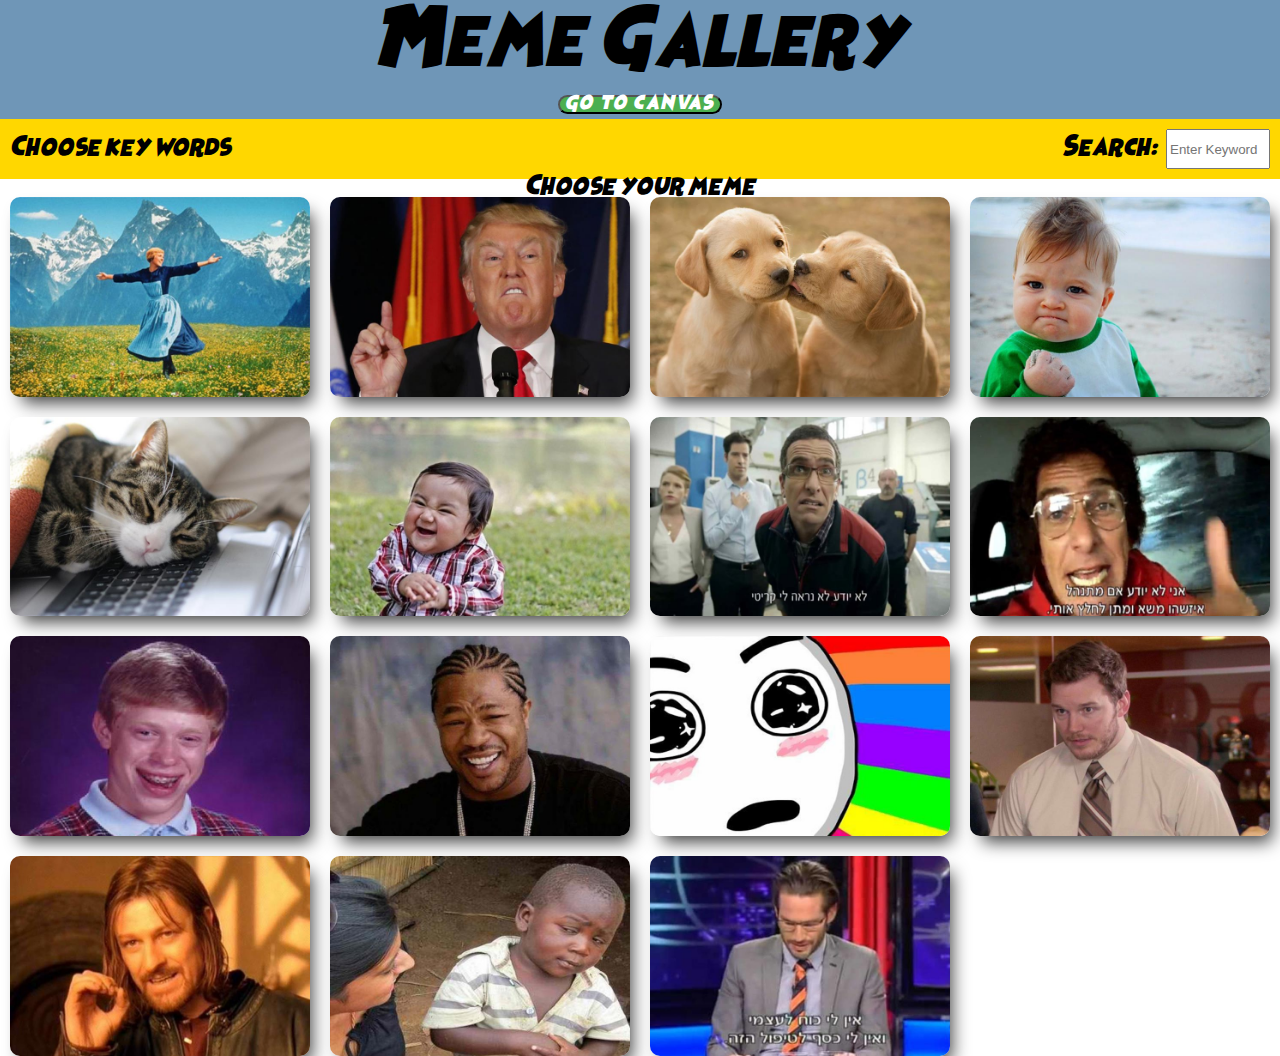
==== index.html @ f9dd3f4b "plzzzzz again" ====
<!DOCTYPE html>
<html lang="en">

<head>
    <meta charset="UTF-8">
    <meta name="viewport" content="width=device-width, initial-scale=1.0">
    <meta http-equiv="X-UA-Compatible" content="ie=edge">
    <link rel="stylesheet" href="css/gallery.css">
    <link rel="stylesheet" href="css/canvas.css">
    <title>Meme Gakkery</title>
</head>

<body onload="init()">
    <!-- ****************GALLERY START***************** -->
    <div class="gallery-container">
        <header class="gallery-header">Meme Gallery</header>
        <div class="container">
            <nav class="nav-bar flex justify-center">
                <button class="btn btn-to-canvas" onclick="OnGoToCanvas()">go to canvas</button>
            </nav>
            <section class="keywords">
                <div class="keywords-header flex space-between align-center">
                    <span class="keyword-headline" onclick="onShowKeyWords()">Choose key words</span>
                    <div class="search-box-container flex ">
                        <label >
                           <span class="search-text">Search:</span>  
                            <input type="text" id="search-box" class="search-box" name="text" value="" placeholder="Enter Keyword" onkeyup="onSearchText(this,event)" />
                        </label>
                    </div>
                </div>
                <!-- add search -->
                <div class="keywords-container hidden"></div>
            </section>
            <section class="img-container">
                Choose your meme
                <div class="hidden-msg hidden"></div>
                <div class="gallery-img-container grid"></div>
            </section>
        </div>
    </div>
    <!-- ****************GALLERY END***************** -->


    <!-- ****************CANVAS START******************************************************************************************************************** -->
    <div class="canvas-container hidden">
        <header class="canvas-header">Memerator</header>
        <nav class="nav-bar nav-bar-canvas flex space-between">
            <button class="btn" onclick="onClearCanvas()">Clear</button>
            <button class="btn" onclick="OnGoToGallery()">go to gallery</button>
            <a class="save-btn" onclick="onSaveCanvas()" download="YourCanvas.jpg">Save</a>
        </nav>
        <div class="canvas-holder">
            <canvas id="canvas" onclick="onCanvas(event)" ontouchstart="onCanvas(event)"></canvas>
        </div>
        <!-- <canvas class="canvas-small" id="canvas" height="266" width="400"> </canvas> -->
<<<<<<< HEAD
        <section class="style-container">
            <button class="clear-btn" onclick="onClearCanvas()">Clear</button>
            <a class="save-btn" onclick="onSaveCanvas()" download="Your.jpg">Save</a>
        </section>
        <button class="increase" onclick="OnGoToGallery()">go to gallery</button>
=======
        
>>>>>>> a30318d05908f834b803508e63d8925c63dd68b9
        <section class="text-container">
            <!-- first text bar -->
            <input class="currText" type="text" placeholder="enter text here" onkeyup="onImportText(this.value)">
            <button class="confirm-text" onclick="onCreateText()">&#43</button>
            <button class="remove-text" onclick="onRemoveText()">&#128465</button>
            <section class="font-colors">
                Text Color:
                <input type="color" class="bg-color" onchange="onChangeColor(this.value)" value="#ffffff"/> Stroke Color:
                <input type="color" class="stroke-color" onchange="onChangeStrokeColor(this.value)"/> Add/Remove
                <input class="stroke-check" type="checkbox" onchange="onStrokeAdd(this.checked)"  checked="checked">
            </section>
            <section class="font-btns">Text Size:
                <button class="increase up btn-img" onclick="onIncreaseFontSize()">&#43</button>
                <button class="decrease up btn-img" onclick="onDecreaseFontSize()">−</button>
                <!-- <button class="align-left up btn-img" onclick="onChangeAlign('left')"></button>
                <button class="align-center up btn-img" onclick="onChangeAlign('center')"></button>
                <button class="align-right up btn-img" onclick="onChangeAlign('right')"></button> -->
                Move Text:
                <button class="move-up" onclick="onTextUp('currText')">↑</button>
                <button class="move-down" onclick="onTextDown('currText')">↓</button>    
                <button class="btn-move-left" onclick="onMoveLeft()">←</button>
                <button class="btn-move-left" onclick="onMoveRight()">→</button>
            </section>
            <section class="text-shadow">
                Shadow Color:
                <input type="color" class="shadow-color" value="#ffffff" onchange="onChangeShadowColor('currText',this.value)" />
                Add/Remove <input class="shadow-check" type="checkbox" onchange="onShadowAdd(this.checked)">
                Blur:<input class="shadow-blur-check" type="checkbox" onchange="onBlurAdd(this.checked)">
            </section>
            <select id="font-select" onchange="onSetFont(this.value)">
                <option value="" disabled selected>Choose Font</option>
                <option value="Impact">Impact</option>
                <option value="fantasy">Fantasy</option>
                <option value="Ariel">Ariel</option>
            </select>
        </section>
        <section class="lines-box">

        </section>
        <!-- ****************CANVAS END***************** -->
        <script src="js/util-service.js"></script>
        <script src="js/keyword-service.js"></script>
        <script src="js/img-service.js"></script>
        <script src="js/gallery.js"></script>
        <script src="js/canvas-service.js"></script>
        <script src="js/canvas-main.js"></script>

</body>

</html>
---- css/gallery.css ----
@font-face {
    font-family: 'heroes';
    src: url("../fonts/heroes/Heroes\ Legend.ttf") format("truetype");
}


/* BASE */
html, body{
    margin: 0;
    padding: 0;
    font-family: 'heroes', Arial, sans-serif;
}
*{
    box-sizing: border-box;
}
a{
    text-decoration: none;
}
@media (min-width: 700){
    .canvas-small{
        display: none;
    }
    .canvas-small{
        display: block;
    }
}


/* HEADER */
header.gallery-header{
    background-color:#6f96b7;
    color: #000;
    text-align: center;
    font-size: 3rem;
    width: 100%;
    padding: 20px;
    
}
.container{
    width: 100%;
    margin: 0 auto;   
}
/* NAV */
.nav-bar{
    background-color: #6f96b7;
}
.nav-item{
    margin: 0 5px;
    font-size: 1.2rem;
}
.canvas-link, .canvas-link:visited{
    color: red;
    font-family: 'Franklin Gothic Medium', 'Arial Narrow', Arial, sans-serif;
}
.search-box-container{
    padding: 10px;
}
.search-box{
    max-width: 6.5rem;
    height: 2.5rem;
}
/* KEY WORDS */
.keywords{
    background-color: #FFD700;
    text-align: center;
}
.keyword-item{
    cursor: pointer;
    width: fit-content;
    margin: 5px;
}
.size-xs{
    font-size: 16px;
}
.size-s{
    font-size: 22px;
}
.size-m{
    font-size: 26px;
}
.size-l{
    font-size: 30px;
}
.size-xl{
    font-size: 34px;
}
.keywords-container{   
    flex-wrap: wrap;
    align-items: baseline;
    justify-content: center;
}
.keyword-item{
    margin: 0 10px;
}
.keyword-item-last{
    width: 100%;
}
.keyword-headline{
    cursor: pointer;
    margin: 0 10px;
}
.btn{
    width: fit-content;
    background-color: #4CAF50;
    color: white;
    padding:0 5px;
    text-align: center;
    font-family: 'heroes', Arial, sans-serif;
    margin-bottom: 5px;
    border-radius: 10px;
    letter-spacing: 0.1rem;
    transition: 0.3s;
}
.btn:hover{
    background-color: rgb(66, 206, 71); 
}
.search-text{
    margin-right: 5px;
}
/* GALLERY */
.img-container{
    text-align: center;
    padding: 0 10px;
    margin: 0 auto;
}
.gallery-img-container{
    grid-gap: 5px;
    grid-template-columns: repeat( auto-fill, minmax(70px, 1fr));
}
@media (min-width: 400px){
    .gallery-img-container{
        grid-template-columns: repeat( auto-fill, minmax(100px, 1fr));
        grid-gap: 10px;
    }
}
@media (min-width: 700px){
    .gallery-img-container{
        grid-template-columns: repeat( auto-fill, minmax(200px, 1fr));
        grid-gap: 15px;
    }
}
@media (min-width: 1200px){
    .gallery-img-container{
        grid-template-columns: repeat( auto-fill, minmax(300px, 1fr));
        grid-gap: 20px;
    }
}
.meme{
    width: 100%;
    height: auto;
    cursor: pointer;
    border-radius: 10px;
    box-shadow: 7px 11px 17px -5px rgba(0,0,0,0.75);
}
/* HELPERS */
.hidden{
    display: none;
}
/* FLEX HELPERS */
.flex{
    display: flex;
}
.space-between{
 justify-content: space-between;
}
.justify-center{
    justify-content: center;
}
.align-center{
    align-items: center;
}
/* GRID-HELPERS */
.grid{
    display: grid;
}
---- css/canvas.css ----
.canvas-holder{
        width:400px;
        height: auto;
        margin: 0 auto;
        position: relative;
    }
    @media (min-width: 700px){
        .canvas-holder{
            width:500px;
            
        }
    }
    @media (min-width: 1200px){
        .canvas-holder{
            width:800px;
        }
    }
    .btn-img{
        background-size: 70%;
        background-repeat: no-repeat;
        background-position: center;
    }
<<<<<<< HEAD
=======
    
    .nav-bar-canvas{
        padding: 0 20px;
        flex-wrap: wrap;
  
    }
>>>>>>> a30318d05908f834b803508e63d8925c63dd68b9
   
    .text-container{
        border-radius: 10px;
        text-align: center;
        margin:auto;
        width: 450px;
        background-color: #6f96b7;
        padding:20px;
        border: 1px solid black;
    }
    
    .text-input{
        text-align: center;
        margin-top:20px;
        width: 90%;
    }
    
    .font-btns{
        margin-top:20px;
        text-align: center;
        margin-bottom:20px;
    }
    
    .font-colors{
        margin-top:20px;
    }
    
  .save-btn{
      background-color: #FFD700;
      border-radius: 10px;
      padding: 0 5px;
      margin-bottom: 5px;
  }
    
    header.canvas-header{
        background-color:#6f96b7;
        color: #000;
        text-align: center;
        font-size: 2rem;
        width: 100%;
        
    }
    
    .canvas{
        display: block;
        outline: 1px solid black;
        margin: 0 auto;
    }
    
    .text-shadow{
        margin-bottom:20px;
    }
  
    .reveal{
        display:block;
    }
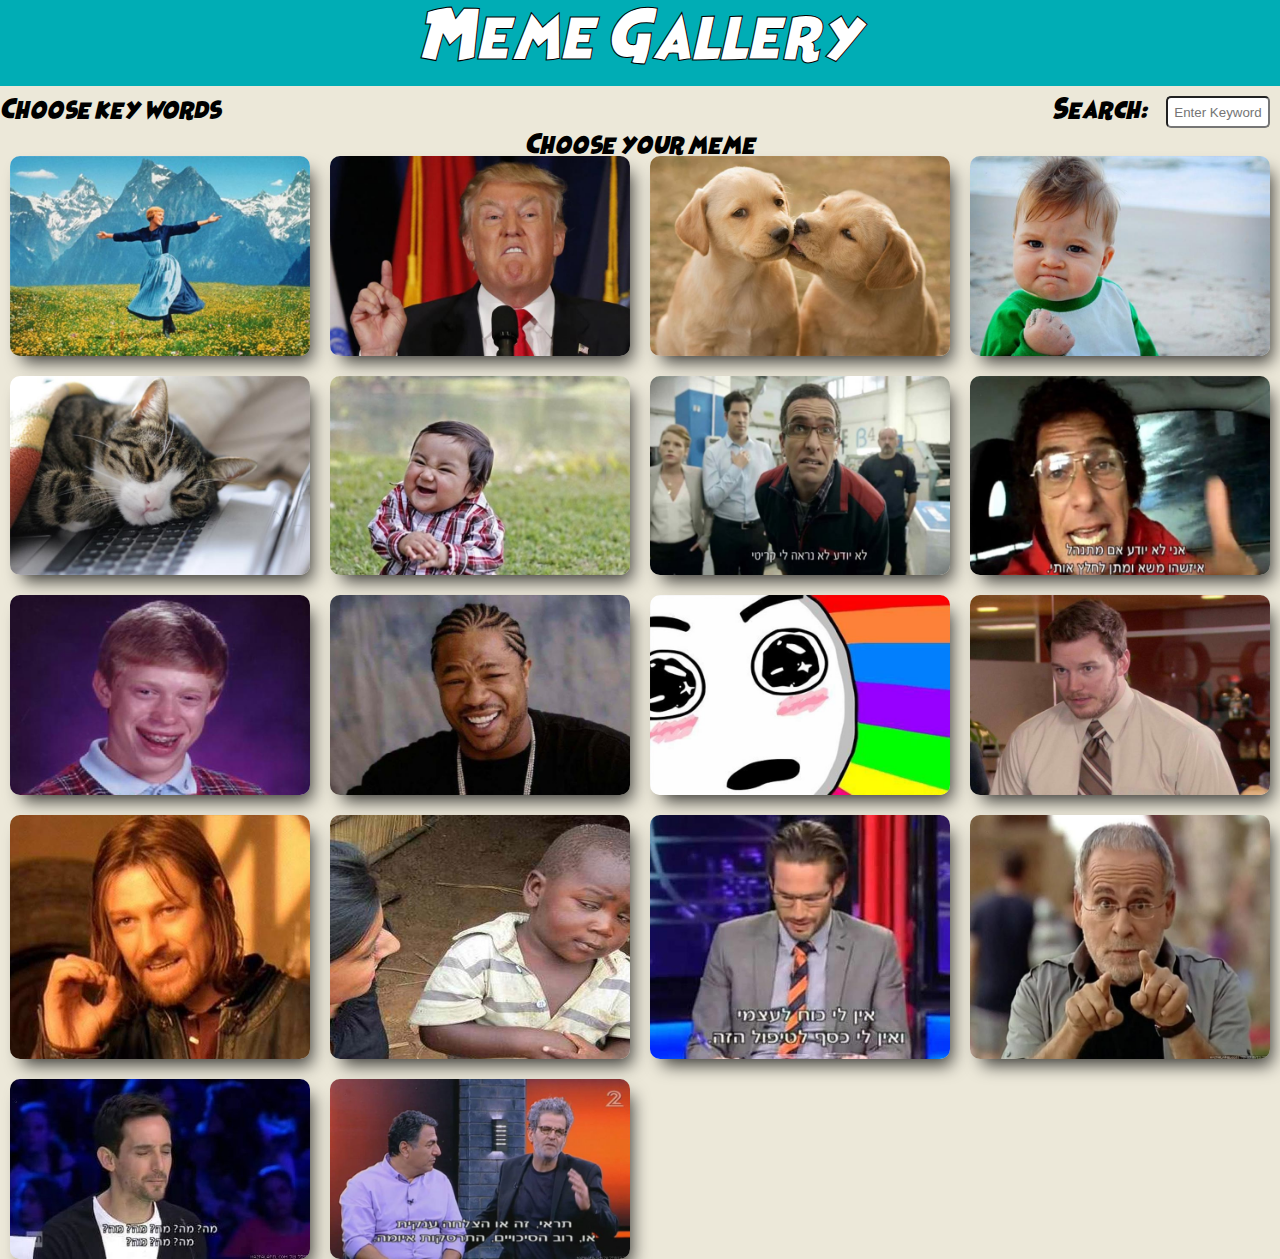
==== commit 80275b68: "last v" ====
--- a/index.html
+++ b/index.html
@@ -14,31 +14,26 @@
     <!-- ****************GALLERY START***************** -->
     <div class="gallery-container">
         <header class="gallery-header">Meme Gallery</header>
-        <div class="container">
-            <nav class="nav-bar flex justify-center">
-                <button class="btn btn-to-canvas" onclick="OnGoToCanvas()">go to canvas</button>
-            </nav>
-            <section class="keywords">
+            <section class="keywords-wrapper">
                 <div class="keywords-header flex space-between align-center">
-                    <span class="keyword-headline" onclick="onShowKeyWords()">Choose key words</span>
+                    <span class="keywords-headline" onclick="onShowKeyWords()">Choose key words</span>
                     <div class="search-box-container flex ">
-                        <label >
-                           <span class="search-text">Search:</span>  
-                            <input type="text" id="search-box" class="search-box" name="text" value="" placeholder="Enter Keyword" onkeyup="onSearchText(this,event)" />
+                        <label>
+                            <span class="search-text">Search:</span>
+                            <input type="text" class="search-box" name="text" placeholder="Enter Keyword" onkeyup="onSearchText(this,event)"
+                            />
                         </label>
                     </div>
                 </div>
-                <!-- add search -->
                 <div class="keywords-container hidden"></div>
             </section>
             <section class="img-container">
                 Choose your meme
                 <div class="hidden-msg hidden"></div>
-                <div class="gallery-img-container grid"></div>
+                <div class="gallery-img-container grid align-stretch"></div>
             </section>
-        </div>
     </div>
-    <!-- ****************GALLERY END***************** -->
+
 
 
     <!-- ****************CANVAS START******************************************************************************************************************** -->
@@ -49,58 +44,49 @@
             <button class="btn" onclick="OnGoToGallery()">go to gallery</button>
             <a class="save-btn" onclick="onSaveCanvas()" download="YourCanvas.jpg">Save</a>
         </nav>
-        <div class="canvas-holder">
-            <canvas id="canvas" onclick="onCanvas(event)" ontouchstart="onCanvas(event)"></canvas>
+        <div class="content flex justify-center">
+            <div class="canvas-holder">
+                <canvas id="canvas" onclick="onCanvas(event)" ontouchstart="onCanvas(event)"></canvas>
+            </div>
+           
+
+            <section class="text-container">
+                <!-- first text bar -->
+                <section class="enter-text  flex justify-center align-center">
+                    <button class="enter-text-item confirm-text" onclick="onCreateText()">&#43</button>
+                    <input class="enter-text-item currText" type="text" placeholder="enter text here" onkeyup="onImportText(this.value)">
+                    <button class="enter-text-item remove-text" onclick="onRemoveText()">&#128465</button>
+                </section>
+                <section class="font-colors flex justify-center align-center">
+                    Text Color:
+                    <input type="color" class="bg-color" onchange="onChangeColor(this.value)" value="#ffffff" /> Stroke Color:
+                    <input type="color" class="stroke-color" onchange="onChangeStrokeColor(this.value)" /> Add/Remove
+                    <input class="stroke-check" type="checkbox" onchange="onStrokeAdd(this.checked)" checked="checked">
+                </section>
+                <section class="font-btns flex justify-center align-center">Text Size:
+                    <button class="increase up btn-img" onclick="onIncreaseFontSize()">&#43</button>
+                    <button class="decrease up btn-img" onclick="onDecreaseFontSize()">−</button>
+                    Move Text:
+                    <button class="move-up" onclick="onTextUp('currText')">↑</button>
+                    <button class="move-down" onclick="onTextDown('currText')">↓</button>
+                    <button class="btn-move-left" onclick="onMoveLeft()">←</button>
+                    <button class="btn-move-left" onclick="onMoveRight()">→</button>
+                </section>
+                <section class="text-shadow flex justify-center align-center">
+                    Shadow Color:
+                    <input type="color" class="shadow-color" onchange="onChangeShadowColor(this.value)" value="#ffffff"/> Add/Remove
+                    <input class="shadow-check" type="checkbox" onchange="onShadowAdd(this.checked)"> Blur:
+                    <input class="shadow-blur-check" type="checkbox" onchange="onBlurAdd(this.checked)">
+                </section>
+                <select id="font-select" onchange="onSetFont(this.value)">
+                    <option value="" disabled selected>Choose Font</option>
+                    <option value="Impact">Impact</option>
+                    <option value="fantasy">Fantasy</option>
+                    <option value="Ariel">Ariel</option>
+                </select>
+            </section>
         </div>
-        <!-- <canvas class="canvas-small" id="canvas" height="266" width="400"> </canvas> -->
-<<<<<<< HEAD
-        <section class="style-container">
-            <button class="clear-btn" onclick="onClearCanvas()">Clear</button>
-            <a class="save-btn" onclick="onSaveCanvas()" download="Your.jpg">Save</a>
-        </section>
-        <button class="increase" onclick="OnGoToGallery()">go to gallery</button>
-=======
-        
->>>>>>> a30318d05908f834b803508e63d8925c63dd68b9
-        <section class="text-container">
-            <!-- first text bar -->
-            <input class="currText" type="text" placeholder="enter text here" onkeyup="onImportText(this.value)">
-            <button class="confirm-text" onclick="onCreateText()">&#43</button>
-            <button class="remove-text" onclick="onRemoveText()">&#128465</button>
-            <section class="font-colors">
-                Text Color:
-                <input type="color" class="bg-color" onchange="onChangeColor(this.value)" value="#ffffff"/> Stroke Color:
-                <input type="color" class="stroke-color" onchange="onChangeStrokeColor(this.value)"/> Add/Remove
-                <input class="stroke-check" type="checkbox" onchange="onStrokeAdd(this.checked)"  checked="checked">
-            </section>
-            <section class="font-btns">Text Size:
-                <button class="increase up btn-img" onclick="onIncreaseFontSize()">&#43</button>
-                <button class="decrease up btn-img" onclick="onDecreaseFontSize()">−</button>
-                <!-- <button class="align-left up btn-img" onclick="onChangeAlign('left')"></button>
-                <button class="align-center up btn-img" onclick="onChangeAlign('center')"></button>
-                <button class="align-right up btn-img" onclick="onChangeAlign('right')"></button> -->
-                Move Text:
-                <button class="move-up" onclick="onTextUp('currText')">↑</button>
-                <button class="move-down" onclick="onTextDown('currText')">↓</button>    
-                <button class="btn-move-left" onclick="onMoveLeft()">←</button>
-                <button class="btn-move-left" onclick="onMoveRight()">→</button>
-            </section>
-            <section class="text-shadow">
-                Shadow Color:
-                <input type="color" class="shadow-color" value="#ffffff" onchange="onChangeShadowColor('currText',this.value)" />
-                Add/Remove <input class="shadow-check" type="checkbox" onchange="onShadowAdd(this.checked)">
-                Blur:<input class="shadow-blur-check" type="checkbox" onchange="onBlurAdd(this.checked)">
-            </section>
-            <select id="font-select" onchange="onSetFont(this.value)">
-                <option value="" disabled selected>Choose Font</option>
-                <option value="Impact">Impact</option>
-                <option value="fantasy">Fantasy</option>
-                <option value="Ariel">Ariel</option>
-            </select>
-        </section>
-        <section class="lines-box">
 
-        </section>
         <!-- ****************CANVAS END***************** -->
         <script src="js/util-service.js"></script>
         <script src="js/keyword-service.js"></script>
--- a/css/gallery.css
+++ b/css/gallery.css
@@ -1,175 +1,36 @@
+@import 'base.css';
+@import 'helpers.css';
+@import 'header.css';
+@import 'nav-bar.css';
+@import 'keywords.css';
+@import 'img-gallery.css';
+@import 'modal.css';
+
+/* FONTS */
 @font-face {
     font-family: 'heroes';
     src: url("../fonts/heroes/Heroes\ Legend.ttf") format("truetype");
 }
 
+@font-face {
+font-family: 'kaushan';
+src: url("../fonts/Kaushan_Script/kaushan.ttf") format("truetype");
+}
 
-/* BASE */
-html, body{
-    margin: 0;
-    padding: 0;
-    font-family: 'heroes', Arial, sans-serif;
+@font-face {
+font-family: 'guthen';
+src: url("../fonts/guthen/Guthen\ Bloots\ Personal\ Use.ttf") format("truetype");
 }
-*{
-    box-sizing: border-box;
+
+@font-face {
+font-family: 'outrun';
+src: url("../fonts/outrun/Outrun\ future.otf") format("truetype");
 }
-a{
-    text-decoration: none;
-}
-@media (min-width: 700){
-    .canvas-small{
-        display: none;
-    }
-    .canvas-small{
-        display: block;
-    }
+
+@font-face {
+font-family: 'Badabb';
+src: url("../fonts/Abadabb/BADABB__.TTF") format("truetype");
 }
 
 
-/* HEADER */
-header.gallery-header{
-    background-color:#6f96b7;
-    color: #000;
-    text-align: center;
-    font-size: 3rem;
-    width: 100%;
-    padding: 20px;
-    
-}
-.container{
-    width: 100%;
-    margin: 0 auto;   
-}
-/* NAV */
-.nav-bar{
-    background-color: #6f96b7;
-}
-.nav-item{
-    margin: 0 5px;
-    font-size: 1.2rem;
-}
-.canvas-link, .canvas-link:visited{
-    color: red;
-    font-family: 'Franklin Gothic Medium', 'Arial Narrow', Arial, sans-serif;
-}
-.search-box-container{
-    padding: 10px;
-}
-.search-box{
-    max-width: 6.5rem;
-    height: 2.5rem;
-}
-/* KEY WORDS */
-.keywords{
-    background-color: #FFD700;
-    text-align: center;
-}
-.keyword-item{
-    cursor: pointer;
-    width: fit-content;
-    margin: 5px;
-}
-.size-xs{
-    font-size: 16px;
-}
-.size-s{
-    font-size: 22px;
-}
-.size-m{
-    font-size: 26px;
-}
-.size-l{
-    font-size: 30px;
-}
-.size-xl{
-    font-size: 34px;
-}
-.keywords-container{   
-    flex-wrap: wrap;
-    align-items: baseline;
-    justify-content: center;
-}
-.keyword-item{
-    margin: 0 10px;
-}
-.keyword-item-last{
-    width: 100%;
-}
-.keyword-headline{
-    cursor: pointer;
-    margin: 0 10px;
-}
-.btn{
-    width: fit-content;
-    background-color: #4CAF50;
-    color: white;
-    padding:0 5px;
-    text-align: center;
-    font-family: 'heroes', Arial, sans-serif;
-    margin-bottom: 5px;
-    border-radius: 10px;
-    letter-spacing: 0.1rem;
-    transition: 0.3s;
-}
-.btn:hover{
-    background-color: rgb(66, 206, 71); 
-}
-.search-text{
-    margin-right: 5px;
-}
-/* GALLERY */
-.img-container{
-    text-align: center;
-    padding: 0 10px;
-    margin: 0 auto;
-}
-.gallery-img-container{
-    grid-gap: 5px;
-    grid-template-columns: repeat( auto-fill, minmax(70px, 1fr));
-}
-@media (min-width: 400px){
-    .gallery-img-container{
-        grid-template-columns: repeat( auto-fill, minmax(100px, 1fr));
-        grid-gap: 10px;
-    }
-}
-@media (min-width: 700px){
-    .gallery-img-container{
-        grid-template-columns: repeat( auto-fill, minmax(200px, 1fr));
-        grid-gap: 15px;
-    }
-}
-@media (min-width: 1200px){
-    .gallery-img-container{
-        grid-template-columns: repeat( auto-fill, minmax(300px, 1fr));
-        grid-gap: 20px;
-    }
-}
-.meme{
-    width: 100%;
-    height: auto;
-    cursor: pointer;
-    border-radius: 10px;
-    box-shadow: 7px 11px 17px -5px rgba(0,0,0,0.75);
-}
-/* HELPERS */
-.hidden{
-    display: none;
-}
-/* FLEX HELPERS */
-.flex{
-    display: flex;
-}
-.space-between{
- justify-content: space-between;
-}
-.justify-center{
-    justify-content: center;
-}
-.align-center{
-    align-items: center;
-}
-/* GRID-HELPERS */
-.grid{
-    display: grid;
-}+
--- a/css/canvas.css
+++ b/css/canvas.css
@@ -9,79 +9,219 @@
             width:500px;
             
         }
+        .text-container{
+            width: 450px;
+        }
     }
     @media (min-width: 1200px){
         .canvas-holder{
             width:800px;
         }
     }
-    .btn-img{
-        background-size: 70%;
-        background-repeat: no-repeat;
-        background-position: center;
-    }
-<<<<<<< HEAD
-=======
-    
-    .nav-bar-canvas{
-        padding: 0 20px;
-        flex-wrap: wrap;
-  
-    }
->>>>>>> a30318d05908f834b803508e63d8925c63dd68b9
-   
+    
+        canvas{
+        border: 1px solid black;
+    }
+   .canvas{
+    display: block;
+    outline: 1px solid black;
+    margin: 0 auto;
+}
+
+
+   .content{
+    flex-wrap: wrap;
+   }
+
+
     .text-container{
         border-radius: 10px;
         text-align: center;
         margin:auto;
-        width: 450px;
-        background-color: #6f96b7;
+        width: 100%;
+        background-color: #f87e00;
         padding:20px;
         border: 1px solid black;
-    }
-    
+        font-size: 0.4rem;
+    }
+    .text-container button{
+        border-radius: 5px;
+    }
+
+
+   .font-btns{
+    text-align: center;
+}
+
+
     .text-input{
         text-align: center;
         margin-top:20px;
         width: 90%;
     }
-    
-    .font-btns{
-        margin-top:20px;
-        text-align: center;
-        margin-bottom:20px;
+
+    .enter-text-item{
+        margin: 20px 4px;
+    }
+
+    .font-btns button{
+        margin: 0 2px;
     }
     
     .font-colors{
         margin-top:20px;
     }
     
-  .save-btn{
-      background-color: #FFD700;
-      border-radius: 10px;
-      padding: 0 5px;
-      margin-bottom: 5px;
-  }
-    
-    header.canvas-header{
-        background-color:#6f96b7;
-        color: #000;
-        text-align: center;
-        font-size: 2rem;
-        width: 100%;
-        
-    }
-    
-    .canvas{
-        display: block;
-        outline: 1px solid black;
-        margin: 0 auto;
-    }
-    
-    .text-shadow{
+    
+    
+    .font-size-display{
+        margin: 0 20px;
+        font-size: 30px;
+        color: white;
+        margin-bottom: 10px;
+        -webkit-text-stroke: #000 1px;
+    }
+
+
+    
+
+  
+    .options-head{
         margin-bottom:20px;
     }
-  
+
+    .pos-btns{
+        font-size:25px;
+        margin:2px;
+        margin-top: 10px;
+    }
+
+    button {
+        background-color: white;
+        color: black;
+        border: 2px solid #555555;
+        cursor: pointer;
+        transition: all 0.3s;
+    }
+    
+    button:hover {
+        background-color: #555555;
+        color: white;
+    }
+
+    .text-section{
+        display:none;
+    }
+
+    .font-colors-section{
+        display:none;
+        font-size: 15px;
+    }
+ 
     .reveal{
         display:block;
     }
+
+    
+    /* edit-section */
+    .bg-container-btn{
+        color:white;
+    }
+
+    .section-head{
+        font-size:10px;
+    }
+
+
+    .edit-btn{
+        height: 40px;
+        width: 40px;
+    }
+
+
+    .checkmark {
+        height: 30px;
+        width: 30px;
+        cursor: pointer;
+    }
+
+
+    .add-remove-head {
+        margin: 5px 10px;
+        color:white;
+        -webkit-text-stroke: #000 1px;
+    }
+
+
+    .tablinks{
+        font-size: 40px;
+    }
+
+    .tab-links-btns{
+        margin-bottom: 20px;
+    }
+    
+    /* enter-text-section */
+    .confirm-text{
+        font-size:30px;
+    }
+    .remove-text{
+        font-size: 25px;
+    }
+
+    /* pos section */
+
+    .move-text-head{
+        margin-top:10px;
+    }
+
+
+
+    /* font-choose-section */
+    #font-select{
+        margin-top:20px;
+        font-size: 30px;
+    }
+
+    .font-ariel{
+        font-family: Arial, Helvetica, sans-serif;
+    }
+
+    .font-outrun{
+        font-family: outrun, Helvetica, sans-serif;
+    }
+
+    .font-guthen{
+        font-family: guthen, Helvetica, sans-serif;
+    }
+
+    .font-kaushan{
+        font-family: kaushan, sans-serif;
+    }
+
+    .font-impact{
+        font-family: Impact, Haettenschweiler, 'Arial Narrow Bold', sans-serif;
+    }
+ 
+
+    @media (min-width: 950px){
+        .font-colors-section{
+            display:block
+        }
+        .font-edit-container{
+            display:block
+        }
+        .tab-links-btns{
+            display:none;
+        }
+        .text-container{
+            width: 100%;
+        }
+        .content{
+            flex-wrap: unset;
+        }
+    }
+
+  
+/* NAV BTNS */
+
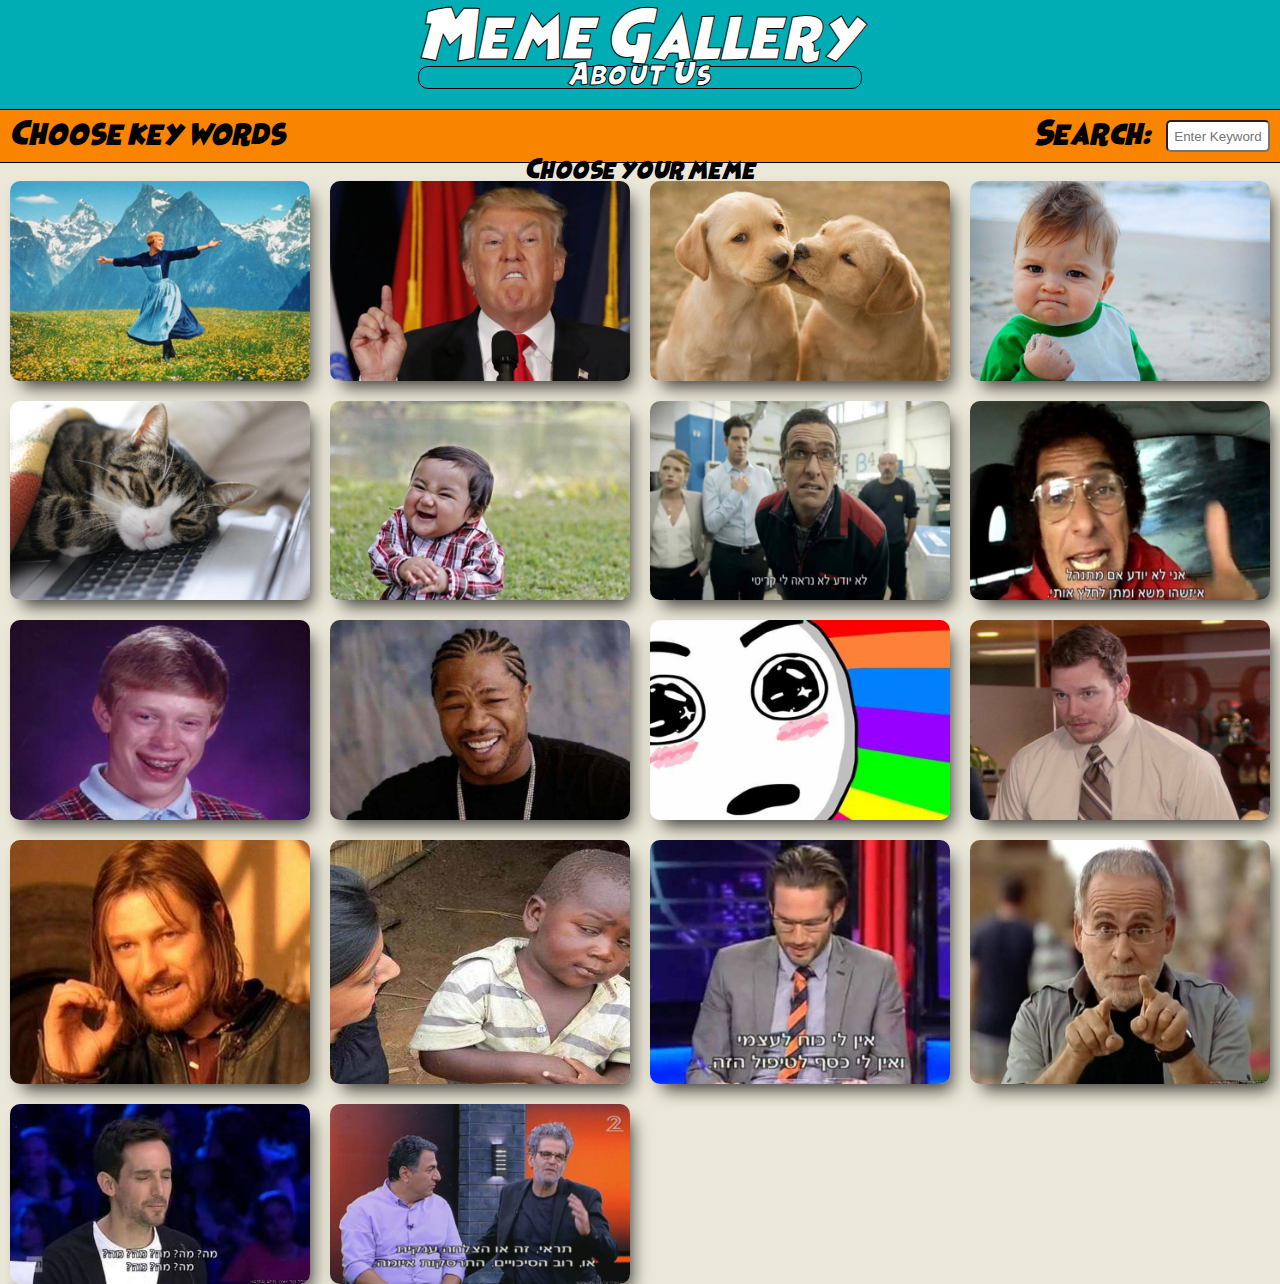
==== commit 82f85fb5: "added index" ====
--- a/index.html
+++ b/index.html
@@ -7,21 +7,25 @@
     <meta http-equiv="X-UA-Compatible" content="ie=edge">
     <link rel="stylesheet" href="css/gallery.css">
     <link rel="stylesheet" href="css/canvas.css">
-    <title>Meme Gakkery</title>
+
+    <title>Meme Gallery</title>
 </head>
 
 <body onload="init()">
     <!-- ****************GALLERY START***************** -->
     <div class="gallery-container">
-        <header class="gallery-header">Meme Gallery</header>
-            <section class="keywords-wrapper">
+        <header class="gallery-header grid justify-center">
+            <span>Meme Gallery</span>
+            <spanc id="modalBtn" class="btn about">About Us</span>
+        </header>
+        <div class="container">
+            <section class="keywords">
                 <div class="keywords-header flex space-between align-center">
-                    <span class="keywords-headline" onclick="onShowKeyWords()">Choose key words</span>
+                    <span class="keyword-headline" onclick="onShowKeyWords()">Choose key words</span>
                     <div class="search-box-container flex ">
-                        <label>
+                        <label class="flex align-center">
                             <span class="search-text">Search:</span>
-                            <input type="text" class="search-box" name="text" placeholder="Enter Keyword" onkeyup="onSearchText(this,event)"
-                            />
+                            <input type="text" class="search-box" name="text" placeholder="Enter Keyword" onkeyup="onSearchText(this,event)" />
                         </label>
                     </div>
                 </div>
@@ -32,68 +36,136 @@
                 <div class="hidden-msg hidden"></div>
                 <div class="gallery-img-container grid align-stretch"></div>
             </section>
+        </div>
     </div>
 
 
 
     <!-- ****************CANVAS START******************************************************************************************************************** -->
-    <div class="canvas-container hidden">
+    <div id="aniTest" class="canvas-container hidden">
         <header class="canvas-header">Memerator</header>
-        <nav class="nav-bar nav-bar-canvas flex space-between">
-            <button class="btn" onclick="onClearCanvas()">Clear</button>
-            <button class="btn" onclick="OnGoToGallery()">go to gallery</button>
-            <a class="save-btn" onclick="onSaveCanvas()" download="YourCanvas.jpg">Save</a>
+        <nav class="nav-bar flex justify-center">
+            <button class="btn clear-btn nav-bar-item" onclick="onClearCanvas()">Clear</button>
+            <button class="btn nav-bar-item" onclick="OnGoToGallery()">go to gallery</button>
+            <a class="btn save-btn nav-bar-item" onclick="onSaveCanvas()" download="YourCanvas.jpg">Save</a>
         </nav>
+        <div class="uploadAndShareConainer flex space-between">
+            <div class="input-holder">
+                <label for="upload-btn" class="upload-btn btn">Choose file </label>
+                <input id="upload-btn"  type="file" name="image" onchange="onFileInputChange(event)" />
+            </div>
+            <div class="publish-form-container"></div>
+        </div>
         <div class="content flex justify-center">
             <div class="canvas-holder">
                 <canvas id="canvas" onclick="onCanvas(event)" ontouchstart="onCanvas(event)"></canvas>
             </div>
-           
 
             <section class="text-container">
-                <!-- first text bar -->
-                <section class="enter-text  flex justify-center align-center">
-                    <button class="enter-text-item confirm-text" onclick="onCreateText()">&#43</button>
-                    <input class="enter-text-item currText" type="text" placeholder="enter text here" onkeyup="onImportText(this.value)">
-                    <button class="enter-text-item remove-text" onclick="onRemoveText()">&#128465</button>
+                <div class="tab-links-btns">
+                    <button class="tablinks" onclick="onEditButton()">&#9998</button>
+                    <button class="tablinks" onclick="onColorButton()">&#127912</button>
+                    <br>
+                </div>
+                <span class="options-head">Options</span>
+                <hr>
+                <div class="font-edit-container">
+                    <!-- first text bar -->
+                    <section class="text-section reveal">
+                        <section class="enter-text  flex justify-center align-center ">
+                            <input class="enter-text-item currText" type="text" placeholder="enter text here" onkeyup="onImportText(this.value)">
+                            <button class="enter-text-item confirm-text" onclick="onCreateText()">&#43</button>
+                            <button class="enter-text-item remove-text" onclick="onRemoveText()">&#128465</button>
+                        </section>
+                        <span class="text-size-head section-head">Text Size</span>
+                        <section class="font-btns size-btns flex justify-center align-center">
+                            <button class="decrease confirm-text" onclick="onDecreaseFontSize()">−</button>
+                            <span class="font-size-display"></span>
+                            <button class="increase confirm-text" onclick="onIncreaseFontSize()">&#43</button>
+                        </section>
+                        <span class="move-text-head section-head">Text Position</span>
+                        <section class="pos-btns-container">
+                            <button class="move-up pos-btns edit-btn" onclick="onTextUp('currText')">↑</button>
+                            <button class="move-down pos-btns edit-btn" onclick="onTextDown('currText')">↓</button>
+                            <button class="btn-move-left pos-btns edit-btn" onclick="onMoveLeft()">←</button>
+                            <button class="btn-move-left pos-btns edit-btn" onclick="onMoveRight()">→</button>
+                        </section>
+                        <select id="font-select" onchange="onSetFont(this.value)">
+                            <option value="" disabled selected>Choose Font</option>
+                            <option class="font-impact" value="Impact">Impact</option>
+                            <option class="font-ariel" value="Ariel">Ariel</option>
+                            <option class="font-outrun" value="outrun">Outrun</option>
+                            <option class="font-guthen" value="guthen">Guthen</option>
+                            <option class="font-kaushan" value="kaushan">Kaushan</option>
+                        </select>
+                    </section>
+                </div>
+                <section class="font-colors-section flex justify-center align-center">
+                    <span class="section-head">Text Color</span>
+                    <div>
+                        <input type="color" class="bg-color edit-btn" onchange="onChangeColor(this.value)" value="#ffffff" />
+                    </div>
+                    <span class="section-head">Stroke</span>
+                    <div class="bg-container-btn  flex justify-center align-center">
+                        <input type="color" class="stroke-color edit-btn" onchange="onChangeStrokeColor(this.value)" />
+                        <span class="add-remove-head">Add/Remove</span>
+                        <input class="stroke-check checkmark" type="checkbox" onchange="onStrokeAdd(this.checked)" checked="checked">
+                    </div>
+                    <span class="section-head">Shadow</span>
+                    <section class="text-shadow flex justify-center align-center">
+                        <div class="bg-container-btn  flex justify-center align-center">
+                            <input type="color" class="shadow-color edit-btn" onchange="onChangeShadowColor(this.value)" value="#ffffff" />
+                            <span class="add-remove-head">Add/Remove</span>
+
+                            <input class="shadow-check checkmark" type="checkbox" onchange="onShadowAdd(this.checked)">
+                    </section>
+                    <span class="section-head">Blur</span>
+                    <div class="blur-section  flex justify-center align-center">
+                        <span class="add-remove-head">Add/Remove</span>
+                        <input class="shadow-blur-check checkmark" type="checkbox" onchange="onBlurAdd(this.checked)">
+                    </div>
+                    </div>
+
                 </section>
-                <section class="font-colors flex justify-center align-center">
-                    Text Color:
-                    <input type="color" class="bg-color" onchange="onChangeColor(this.value)" value="#ffffff" /> Stroke Color:
-                    <input type="color" class="stroke-color" onchange="onChangeStrokeColor(this.value)" /> Add/Remove
-                    <input class="stroke-check" type="checkbox" onchange="onStrokeAdd(this.checked)" checked="checked">
-                </section>
-                <section class="font-btns flex justify-center align-center">Text Size:
-                    <button class="increase up btn-img" onclick="onIncreaseFontSize()">&#43</button>
-                    <button class="decrease up btn-img" onclick="onDecreaseFontSize()">−</button>
-                    Move Text:
-                    <button class="move-up" onclick="onTextUp('currText')">↑</button>
-                    <button class="move-down" onclick="onTextDown('currText')">↓</button>
-                    <button class="btn-move-left" onclick="onMoveLeft()">←</button>
-                    <button class="btn-move-left" onclick="onMoveRight()">→</button>
-                </section>
-                <section class="text-shadow flex justify-center align-center">
-                    Shadow Color:
-                    <input type="color" class="shadow-color" onchange="onChangeShadowColor(this.value)" value="#ffffff"/> Add/Remove
-                    <input class="shadow-check" type="checkbox" onchange="onShadowAdd(this.checked)"> Blur:
-                    <input class="shadow-blur-check" type="checkbox" onchange="onBlurAdd(this.checked)">
-                </section>
-                <select id="font-select" onchange="onSetFont(this.value)">
-                    <option value="" disabled selected>Choose Font</option>
-                    <option value="Impact">Impact</option>
-                    <option value="fantasy">Fantasy</option>
-                    <option value="Ariel">Ariel</option>
-                </select>
-            </section>
         </div>
+        </section>
+    </div>
 
-        <!-- ****************CANVAS END***************** -->
-        <script src="js/util-service.js"></script>
-        <script src="js/keyword-service.js"></script>
-        <script src="js/img-service.js"></script>
-        <script src="js/gallery.js"></script>
-        <script src="js/canvas-service.js"></script>
-        <script src="js/canvas-main.js"></script>
+    <!-- ****************CANVAS END***************** -->
+
+    <!-- *********************MODAL******************************* -->
+    <div id="aboutModal" class="modal">
+        <div class="modal-content">
+            <div class="modal-header">
+                <span class="closeModalBtn">&times;</span>
+                <h2>Hello There</h2>
+            </div>
+            <div class="modal-body">
+                <h2>Hello, we are Charizard and Pikachu</h2>
+                <!-- <p>Hello, we are Charizard and Pikachu</p> -->
+
+                Lorem ipsum dolor sit amet consectetur adipisicing elit. Numquam, illum.
+                </p>
+                <div class="modal-img-container flex space-between">
+                    <img class="modal-img-item" src="img/pik.jpg" alt="">
+                    <img class="modal-img-item" src="img/char.jpg" alt="">
+                </div>
+            </div>
+            <div class="modal-footer">
+                <h3>Thanks for reading</h3>
+            </div>
+        </div>
+    </div>
+
+    <script src="js/upload-service.js"></script>
+    <script src="js/util-service.js"></script>
+    <script src="js/keyword-service.js"></script>
+    <script src="js/img-service.js"></script>
+    <script src="js/gallery.js"></script>
+    <script src="js/modal-service.js"></script>
+    <script src="js/canvas-service.js"></script>
+    <script src="js/canvas-main.js"></script>
+
 
 </body>
 
